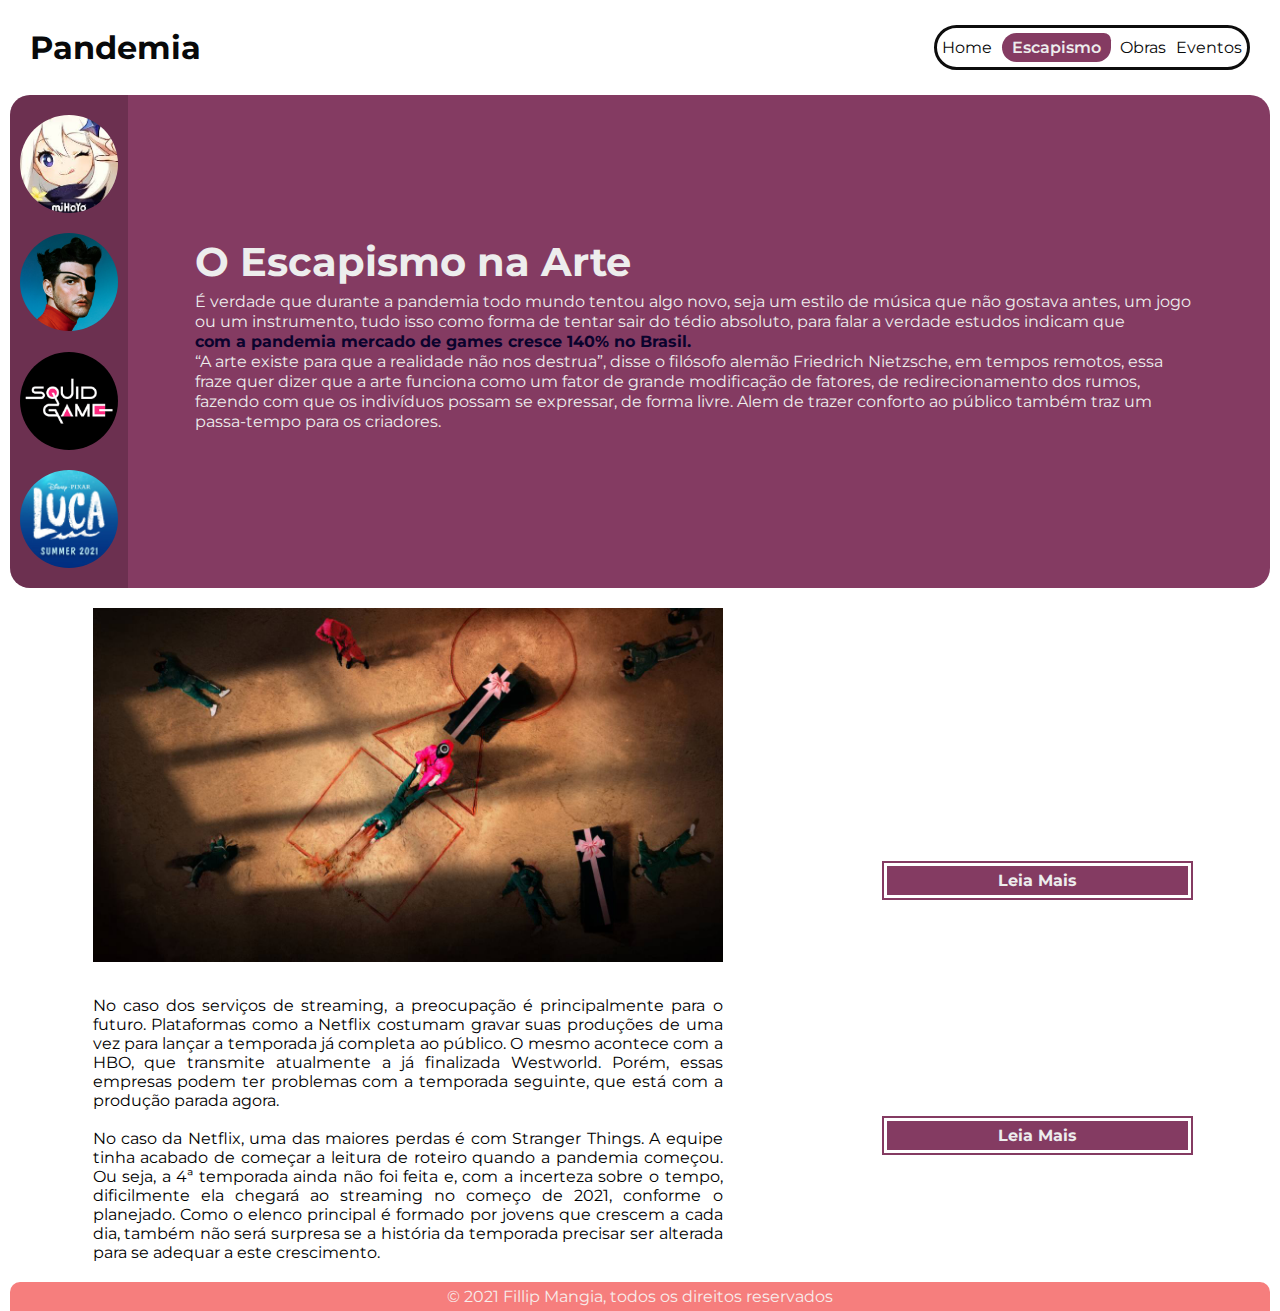
==== escapismo.html @ c38d51ca "Add files via upload" ====
<!DOCTYPE html>
<html lang="pt-br">

<head>
    <meta charset="UTF-8">
    <title>Pandemia - Escapismo</title>
    <link rel="stylesheet" href="css/style.css">
    <link rel="preconnect" href="https://fonts.googleapis.com">
    <link rel="preconnect" href="https://fonts.gstatic.com" crossorigin>
    <link
        href="https://fonts.googleapis.com/css2?family=Montserrat:ital,wght@0,100;0,200;0,300;0,400;0,500;0,600;0,700;0,800;0,900;1,100;1,200;1,300;1,400;1,500;1,600;1,700;1,800;1,900&display=swap"
        rel="stylesheet">
</head>

<body>
    <header>
        <h1>Pandemia</h1>
        <nav>
            <a href="index.html">Home</a>
            <span>
                <a href="escapismo.html">Escapismo</a>
            </span>
            <a href="obras.html">Obras</a>
            <a href="eventos.html">Eventos</a>
        </nav>
    </header>
    <main>
        <div class="ajuda">
            <div class="icons">
                <img src="imgs/genshin.jpg">
                <img src="imgs/pirata.jpg">
                <img src="imgs/round6.png">
                <img src="imgs/luca.jpg">
            </div>
            <div id="texto">
                <h1>O Escapismo na Arte</h1>
                <p>É verdade que durante a pandemia todo mundo tentou algo novo, seja um estilo de música que não
                    gostava antes, um jogo ou um instrumento, tudo isso como forma de tentar sair do tédio absoluto,
                    para falar a verdade estudos indicam que <br><a
                        href="https://valorinveste.globo.com/objetivo/gastar-bem/noticia/2021/01/23/com-pandemia-mercado-de-games-cresce-140percent-no-brasil-aponta-estudo.ghtml"
                        target="_blank">com a pandemia mercado de games cresce 140% no Brasil.</a><br> “A arte existe
                    para que a realidade não nos destrua”, disse o filósofo alemão Friedrich Nietzsche, em tempos
                    remotos, essa fraze quer dizer que a arte funciona como um fator de grande modificação de fatores,
                    de redirecionamento dos rumos, fazendo com que os indivíduos possam se expressar, de forma livre.
                    Alem de trazer conforto ao público também traz um passa-tempo para os criadores.</p>
            </div>
        </div>
        <div id="lados">
            <div id="lado1">
                <img src="imgs/squid.jpg" width="100%">
                <p>No caso dos serviços de streaming, a preocupação é principalmente para o futuro. Plataformas como a
                    Netflix costumam gravar suas produções de uma vez para lançar a temporada já completa ao público. O
                    mesmo acontece com a HBO, que transmite atualmente a já finalizada Westworld. Porém, essas empresas
                    podem ter problemas com a temporada seguinte, que está com a produção parada agora.
                    <br> <br>
                    No caso da Netflix, uma das maiores perdas é com Stranger Things. A equipe tinha acabado de começar
                    a leitura de roteiro quando a pandemia começou. Ou seja, a 4ª temporada ainda não foi feita e, com a
                    incerteza sobre o tempo, dificilmente ela chegará ao streaming no começo de 2021, conforme o
                    planejado. Como o elenco principal é formado por jovens que crescem a cada dia, também não será
                    surpresa se a história da temporada precisar ser alterada para se adequar a este crescimento.
                </p>
            </div>
            <div id="lado2">
                <iframe width="316" height="176" src="https://www.youtube.com/embed/0Q9qgmzVMdw"
                    title="YouTube video player" frameborder="0"
                    allow="accelerometer; autoplay; clipboard-write; encrypted-media; gyroscope; picture-in-picture"
                    allowfullscreen></iframe>
                <a href="https://canalmetalinguagem.com.br/cultura-pop-um-refugio-de-esperanca-em-tempos-de-pandemia/" target="_blank">Leia Mais</a>
                <iframe width="316" height="176" src="https://www.youtube.com/embed/6uPdJYQCOfM" title="YouTube video player" frameborder="0" allow="accelerometer; autoplay; clipboard-write; encrypted-media; gyroscope; picture-in-picture" allowfullscreen></iframe>
                <a href="https://www.omelete.com.br/quarentena-coronavirus/coronavirus-impacto-cultura-pop" target="_blank">Leia Mais</a>
            </div>
        </div>
    </main>
    <footer>
        &copy 2021 Fillip Mangia, todos os direitos reservados
    </footer>
</body>

</html>
---- css/style.css ----
* {
    margin: 0;
    padding: 0;
}

body {
    font-family: 'Montserrat', sans-serif;
}

a {
    text-decoration: none;
    color: unset;
}

header {
    align-items: center;
    display: flex;
    justify-content: space-between;
    padding: 15px 20px;
    margin: 10px 10px;
    color: #08090a;
}

header span.logo{
    font-size: 25px;
    font-weight: 500;
}

nav {
    border: solid #0D0D0D 3px;
    padding: 5px;
    border-radius: 30px;
    width: 300px;
    display: flex;
    justify-content: space-between;
    align-items: center;
    flex-wrap: wrap;
}

nav span {
    background-color: #843B62;
    color: #ededed;
    border-radius: 20px 10px 20px 20px;
    padding: 5px 10px;
    font-weight: 600;
}

.banner {
    height: 446px;
    display: flex;
    align-items: center;
    background: url(../imgs/banner.png);
    background-repeat: no-repeat;
    background-size: cover;
    color: #f8edeb;
    margin: 10px;
    border-radius: 20px;
}

.banner h1 {
    padding-left: 50%;
}

.coisas{
    position: relative;
    margin-top: -50px;
    justify-content: space-between;
    padding: 0 50px 0 10px;
}

.imagens {
    margin-top: -125px;
    height: fit-content;
    float: right;
}

.coisas img{
    border-radius: 10px;
    margin-left: 10px;
    width: 200px;
}

.coisas .imagens img {
    border-radius: 100px;
}

.topo {
    margin-top: 70px;
    font-size: 16px;
}

#titulo {
    display: flex;
    font-size: 20px;
    align-items: baseline;
    color: #F67E7D;
    text-transform: uppercase;
    padding-top: 40px;
    margin-bottom: 50px;
}

#titulo img {
    margin-left: 3px;
    border-radius: 0;
    width: 50px;
    margin-right: 15px;
    box-shadow: none;
    fill: #F67E7D;
}

.noticias {
    margin-top: -10px;
    display: flex;
    justify-content: space-around;
    flex-wrap: wrap;
}

.not {
    background-color: #f2f3f4;
    border-radius: 20px 20px 10px 10px;
    text-align: center;
    height: 460px;
    width: 350px;
    margin-bottom: 50px;
    border-bottom: 0px;
    padding: 5px 0px;
}

.not img {
    width: 90%;
    margin-left: unset;
    margin: 10px 0;
    border-radius: 10px;
}

.not p{
    width: 90%;
    margin: 0 auto;
}

.not::before {
    position: absolute;
    margin-top: 430px;
    content: '';
    width: 349px;
    height: 45px;
    background-color: #F67E7D;
    display: block;
    z-index: -1;
    border-radius: 10px;
    transition: height 100ms ease-in;
}

.not:hover::before {
    height: 50px;
}

.geral {
    height: 60vh;
    background-color: #f2f3f4;
    margin: 0 auto 40px auto;
    border-radius: 30px;
    width: 95vw;
    display: flex;
    align-items: center;
    line-height: 25px;
}

.geral img {
    margin-left: 10px;
}

.geral p {
    margin-left: 10px;
}

.geral::before {
    position: absolute;
    margin: -1vh -1vw;
    content: '';
    width: 97vw;
    height: 62vh;
    background-image:  linear-gradient(90deg, #843B62, #F67E7D);
    display: block;
    z-index: -1;
    border-radius: 20px;
}

.ajuda {
    display: flex;
    height: 493px;
    background: #843B62;
    margin: 10px 10px;
    border-radius: 20px;
    align-items: center;
}

.icons {
    background-color: #0000002d;
    height: 493px;
    border-radius: 20px 0px 0px 20px;
    display: flex;
    flex-direction: column;
    align-items: center;
    justify-content: space-evenly;
}

.icons img{
    border-radius: 100px;
    width: 98px;
    margin: 0 10px;
}

#texto {
    width: 80%;
    color: #ededed;
    margin: 0 auto;
    font-size: 16px;
    line-height: 20px;
}

#texto h1 {
    margin-bottom: 20px;
    font-size: 40px;
}

#texto a {
    color: #0B032D;
    font-weight: bold;
}

#lados {
    display: flex;
    margin: 10px 10px 10px 10px;
}

#lado1 {
    width: 50%;
    align-items: center;
    height: 100%;
    padding: 10px;
    text-align: justify;
    margin: 0 auto;
}

#lado1 p {
    margin-top: 30px;
}

#lado2 {
    margin: auto;
    text-align: center;
    padding: 2px;
    display: flex;
    flex-direction: column;
}

#lado2 a {
    background: #843B62;
    width: 70%;
    margin: 10px auto 40px;
    font-weight: bold;
    color: #ededed;
    padding: 5px 40px;
    outline: solid 2px #843B62;
    outline-offset: 3px;
    transition: padding 100ms;
}

#lado2 a:hover {
    padding: 5px 45px;
}

.layer {
    display: flex;
    width: 100%;
    justify-content: space-evenly;
    flex-wrap: wrap;
}

.layer iframe, .layer img {
    margin-bottom: 20px;
    box-shadow: 0px 0px .5em #F67E7D;
}


#live {
    margin: 10px 10px;
    text-align: center;
    color: #f8edeb;
    background-color: #F67E7D;
    border-radius: 10px;
    padding: 10px 10px 20px;
}

#live article {
    width: 90%;
    margin: 0 auto;
    text-align: justify;
}

#live iframe {
    border-radius: 10px;
    margin-bottom: 10px;
    width: 100%;
}

#live h2 {
    font-size: 25px;
}

#live a {
    background-color: #1F1659;
    padding: 5px 40px;
    font-size: 18px;
    outline: solid 2px #1F1659;
    outline-offset: 3px;
    transition: padding 100ms;
}

#live a:hover {
    padding: 5px 50px;
}

#cards {
    display: flex;
    justify-content: space-evenly;
    flex-wrap: wrap;
}

footer {
    background-color: #F67E7D;
    text-align: center;
    color: #f8edeb;
    padding: 5px;
    margin: 0 10px;
    border-radius: 10px 10px 0px 0px;
}
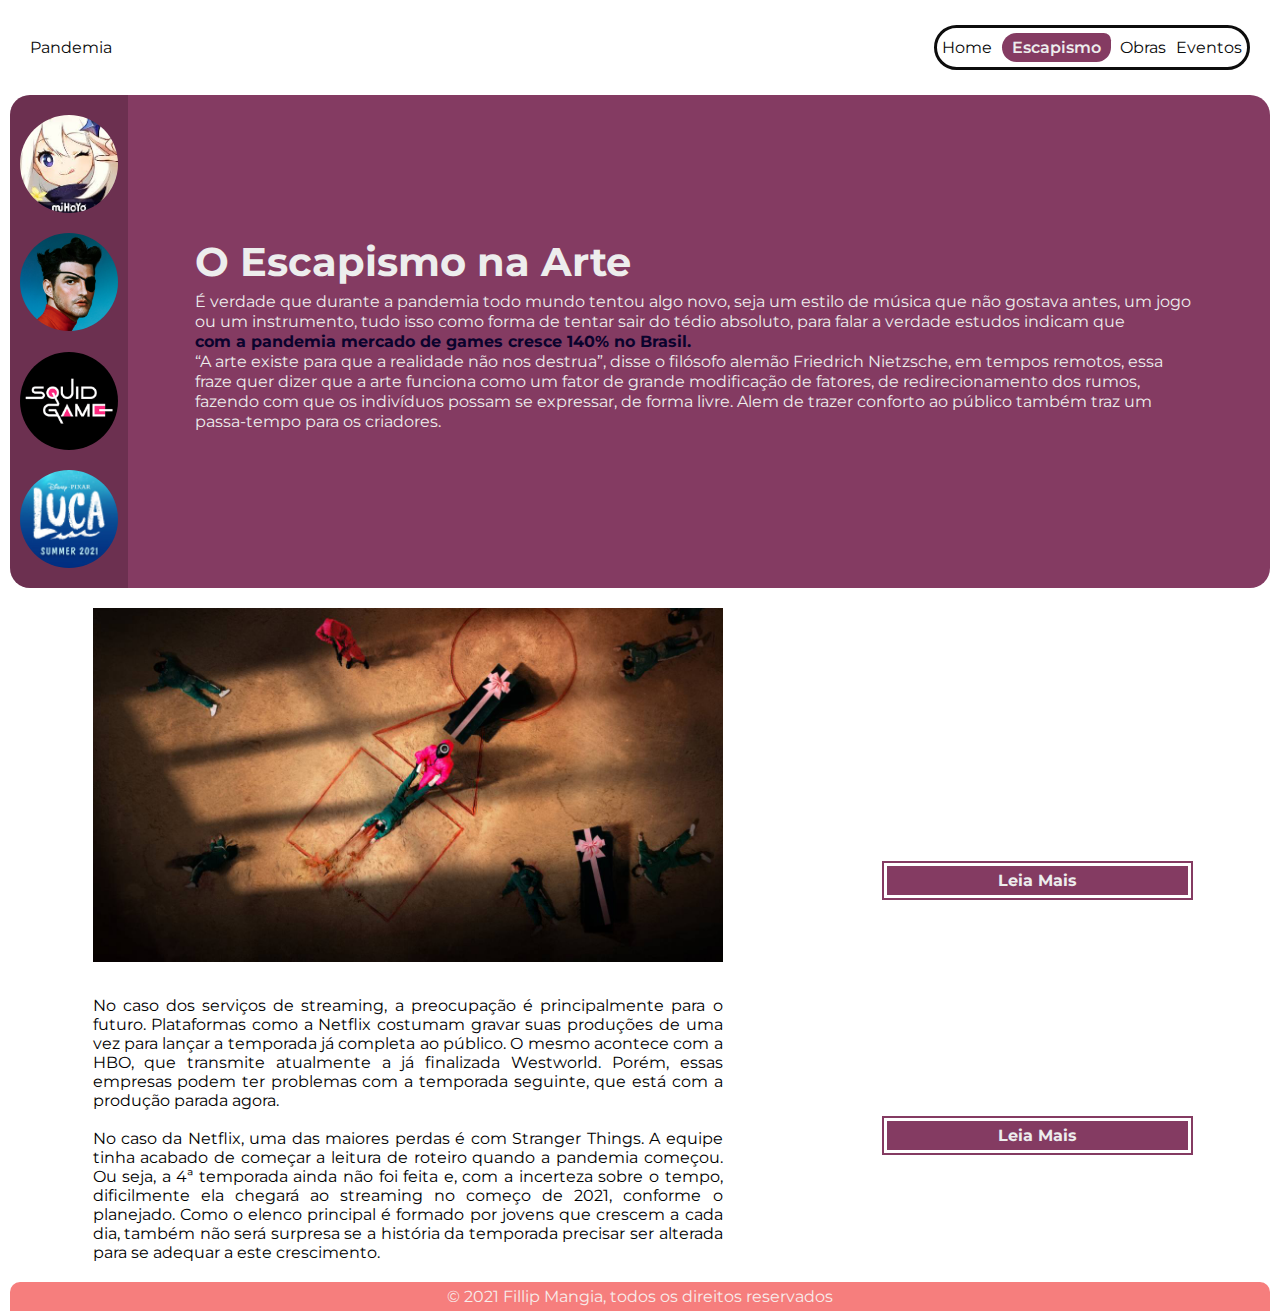
==== commit 25fdcc2b: "Update escapismo.html" ====
--- a/escapismo.html
+++ b/escapismo.html
@@ -14,7 +14,7 @@
 
 <body>
     <header>
-        <h1>Pandemia</h1>
+        <span>Pandemia</span>
         <nav>
             <a href="index.html">Home</a>
             <span>
@@ -76,4 +76,4 @@
     </footer>
 </body>
 
-</html>+</html>
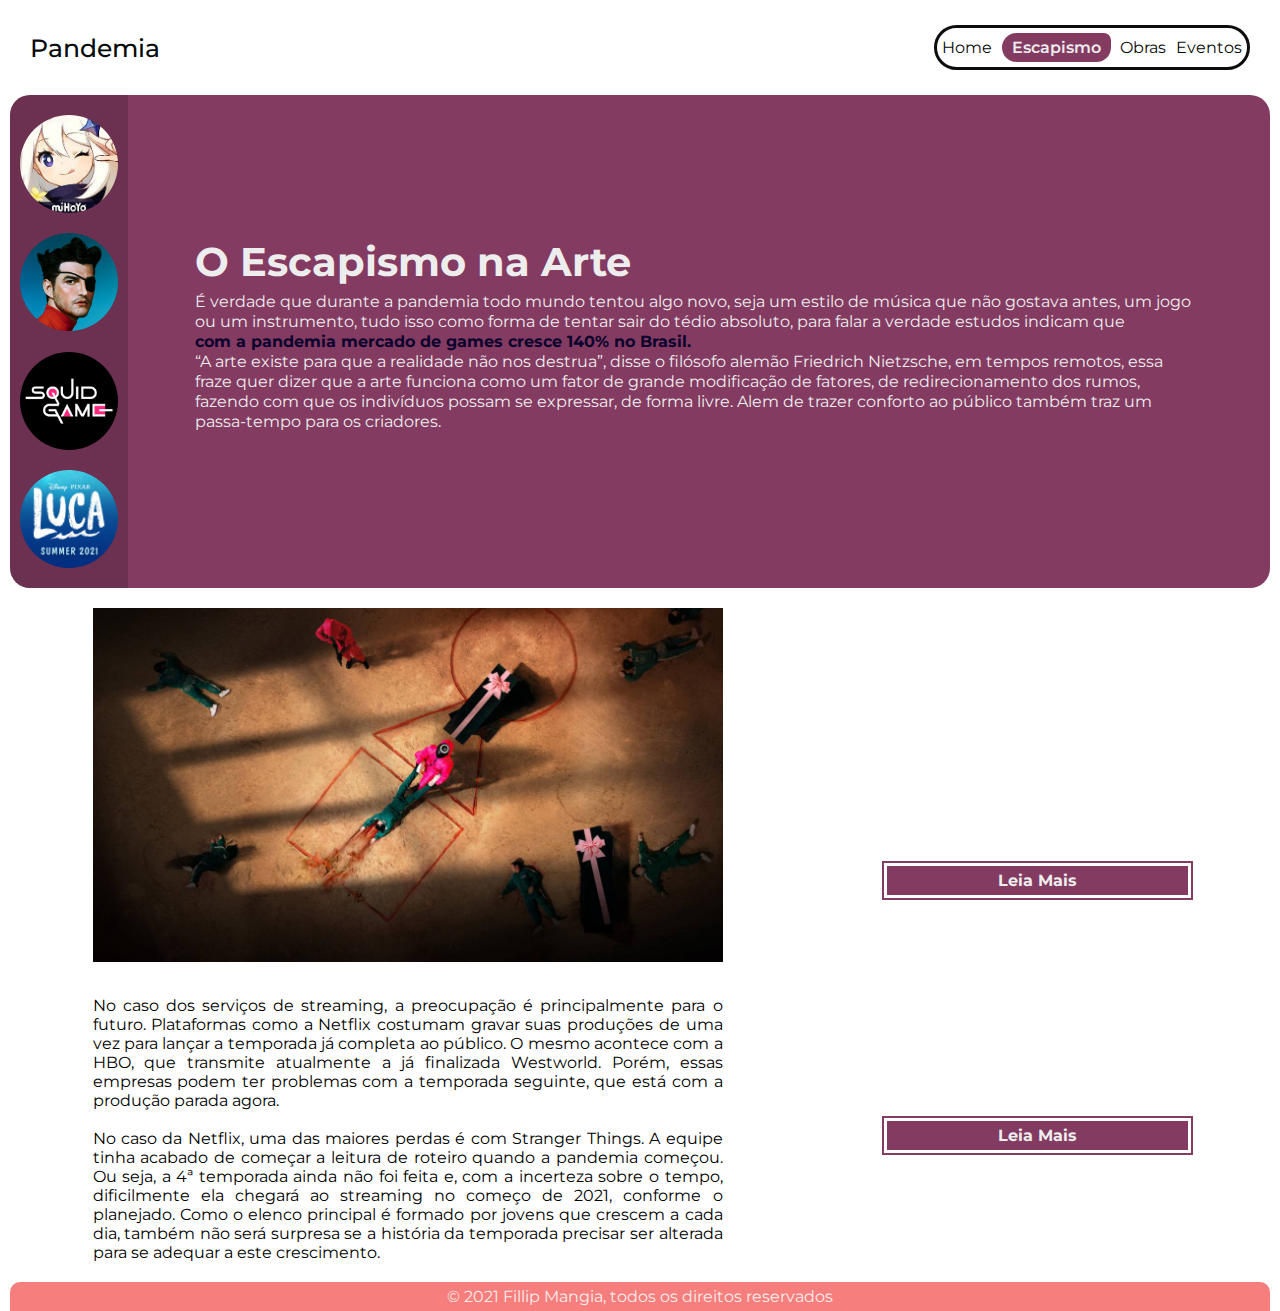
==== commit 82f8aca4: "Update escapismo.html" ====
--- a/escapismo.html
+++ b/escapismo.html
@@ -14,7 +14,7 @@
 
 <body>
     <header>
-        <span>Pandemia</span>
+        <span class="logo">Pandemia</span>
         <nav>
             <a href="index.html">Home</a>
             <span>
